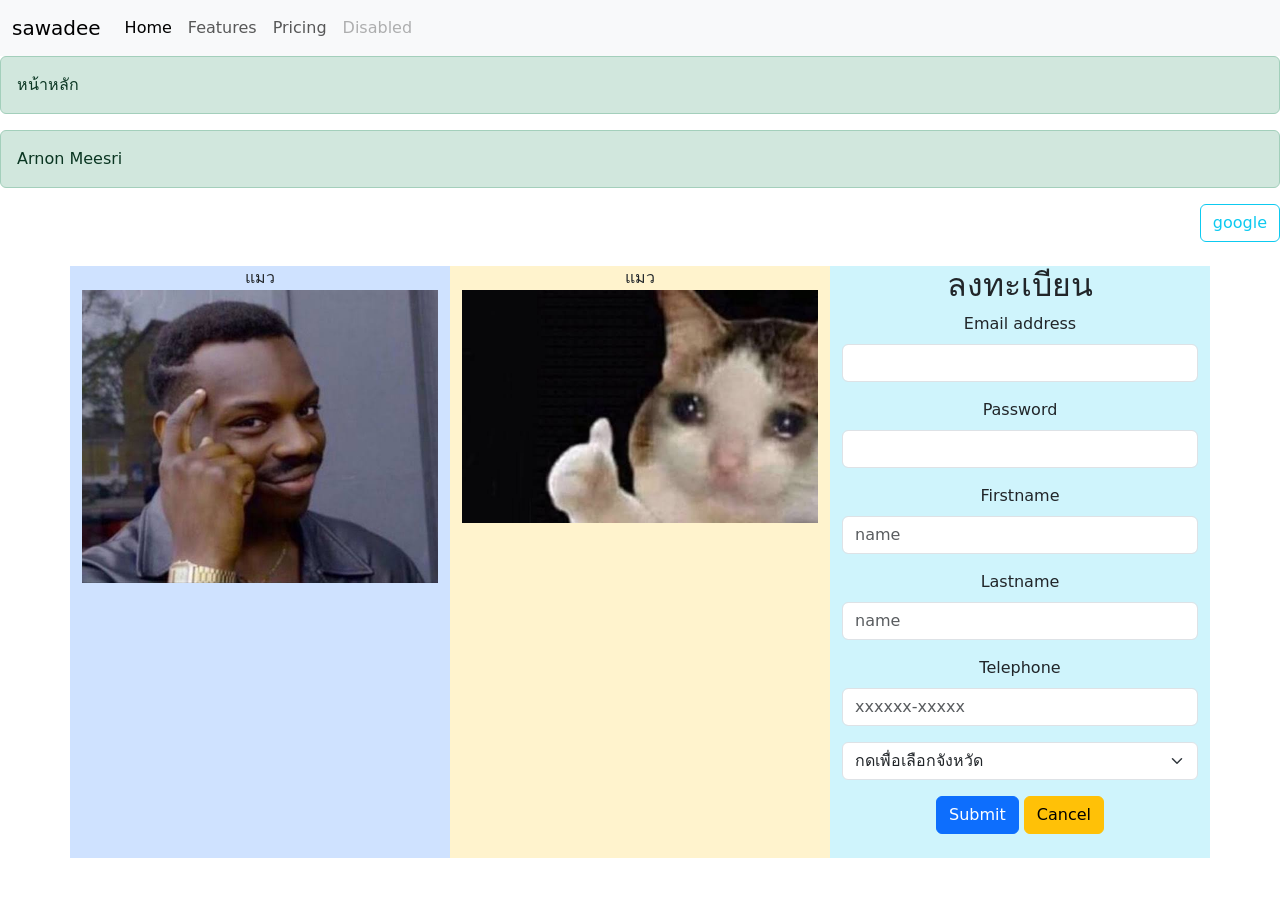
==== web_bootstrap/index1.html @ a933f7f7 "Initial commit" ====
<!DOCTYPE html>
<html lang="en">
<head>
    <meta charset="UTF-8">
    <meta name="viewport" content="width=device-width, initial-scale=1.0">
    <title>หน้าหลัก</title>
    <link href="https://cdn.jsdelivr.net/npm/bootstrap@5.3.8/dist/css/bootstrap.min.css" rel="stylesheet" integrity="sha384-sRIl4kxILFvY47J16cr9ZwB07vP4J8+LH7qKQnuqkuIAvNWLzeN8tE5YBujZqJLB" crossorigin="anonymous">
</head>
<body>

    <!---menu-->
    <div id="menu-container"></div>
    
    <!---content-->
    <div class="alert alert-success" role="alert">หน้าหลัก</div>
    <div class="alert alert-success" role="alert">Arnon Meesri</div>

    <div class="mb-4 text-end">
        <a class="btn btn-outline-info" href="https://www.google.com/">google</a>
    </div>

    <div class="container text-center">
        <div class="row">
          <div class="col-sm-4 bg-primary-subtle">
            แมว
            <img src="/web_bootstrap/img/500iq.jpg" width="100%">
          </div>

          <div class="col-sm-4 bg-warning-subtle">
            แมว
            <img src="cat1.jpg" width="100%">
          </div>
          
          <div class="col-sm-4 bg-info-subtle">
            <h2>ลงทะเบียน</h2>
            <form>
                <div class="mb-3">
                  <label for="E-mail1" class="form-label">Email address</label>
                  <input type="email" class="form-control" id="E-mail1">
                </div>

                <div class="mb-3">
                  <label for="pw" class="form-label">Password</label>
                  <input type="password" class="form-control" id="pw">
                </div>

                <div class="mb-3">
                    <label for="Fristname" class="form-label">Firstname</label>
                    <input type="text" class="form-control" id="Fristname" required placeholder="name">
                </div>

                <div class="mb-3">
                    <label for="Lastname" class="form-label">Lastname</label>
                    <input type="text" class="form-control" id="Lastname" required placeholder="name">
                </div>

                <div class="mb-3">
                    <label for="Telephone" class="form-label">Telephone</label>
                    <input type="text" class="form-control" id="Telephone" required placeholder="xxxxxx-xxxxx">
                </div>

                <div class="mb-3">
                    <select class="form-select" aria-label="Default select example">
                        <option selected>กดเพื่อเลือกจังหวัด</option>
                        <option value="Rayong">Rayong</option>
                        <option value="choburi">chonburi</option>
                        <option value="Pattaya">Pattaya</option>
                    </select>
                </div>

                <div class="mb-4 text-center">
                    <button type="submit" class="btn btn-primary">Submit</button>
                    <button type="reset" class="btn btn-warning">Cancel</button>
                </div>
            </form>
          </div> 
        </div>
    </div>

    <!-- ย้าย Script เข้ามาไว้ก่อนปิด body -->
    <script src="https://cdn.jsdelivr.net/npm/bootstrap@5.3.8/dist/js/bootstrap.bundle.min.js" integrity="sha384-FKyoEForCGlyvwx9Hj09JcYn3nv7wiPVlz7YYwJrWVcXK/BmnVDxM+D2scQbITxI" crossorigin="anonymous"></script>
    <script src="/web_bootstrap/menu.js" > </script>
</body>
</html>
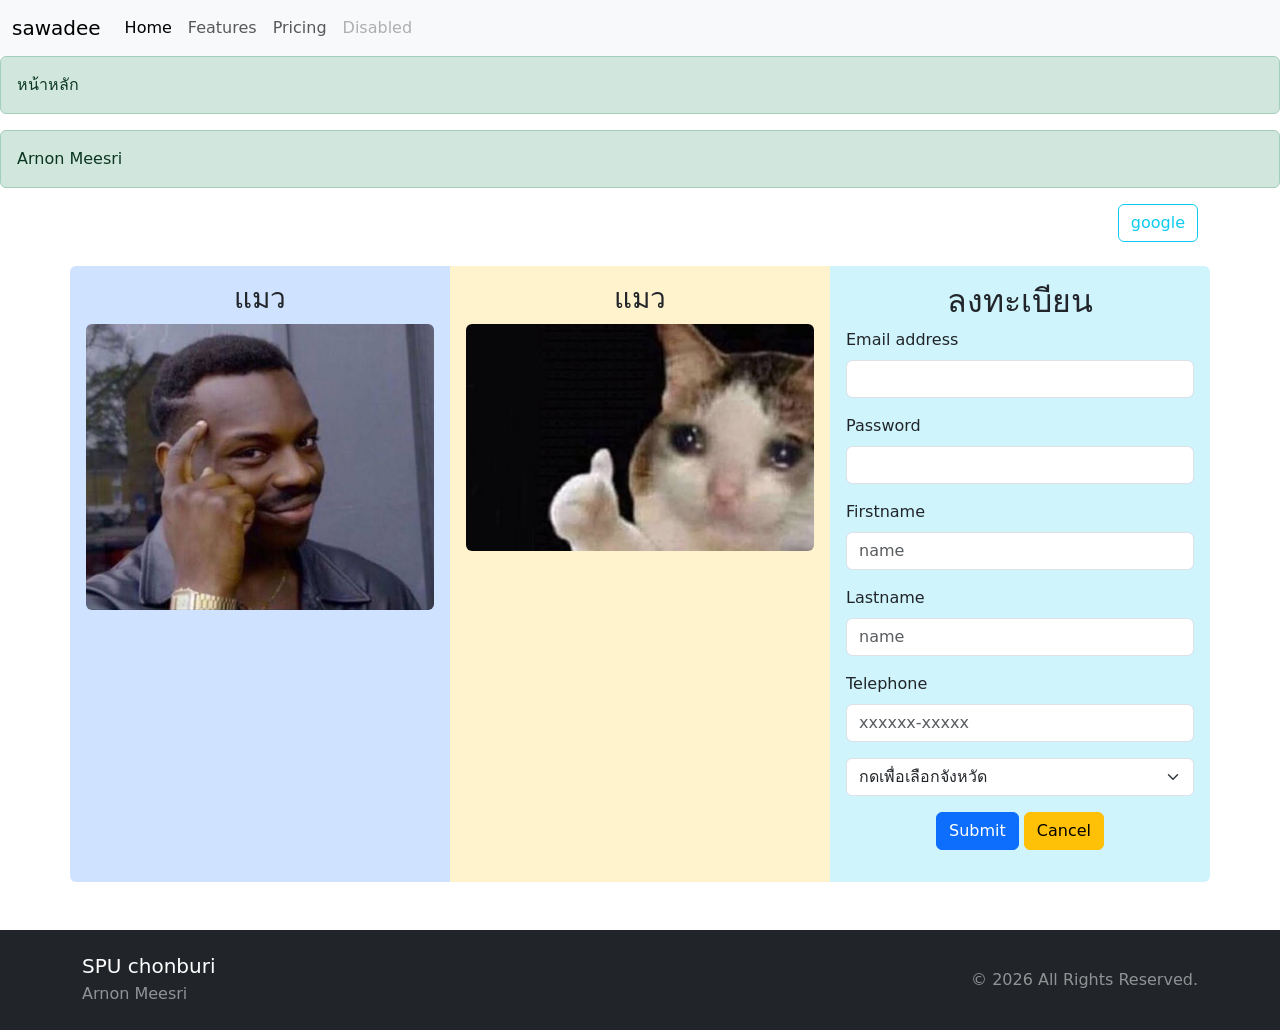
==== commit c6a953e7: "Initial commit - Add website homepage and product grid" ====
--- a/web_bootstrap/index1.html
+++ b/web_bootstrap/index1.html
@@ -6,7 +6,7 @@
     <title>หน้าหลัก</title>
     <link href="https://cdn.jsdelivr.net/npm/bootstrap@5.3.8/dist/css/bootstrap.min.css" rel="stylesheet" integrity="sha384-sRIl4kxILFvY47J16cr9ZwB07vP4J8+LH7qKQnuqkuIAvNWLzeN8tE5YBujZqJLB" crossorigin="anonymous">
 </head>
-<body>
+<body class="d-flex flex-column min-vh-100">
 
     <!---menu-->
     <div id="menu-container"></div>
@@ -15,60 +15,60 @@
     <div class="alert alert-success" role="alert">หน้าหลัก</div>
     <div class="alert alert-success" role="alert">Arnon Meesri</div>
 
-    <div class="mb-4 text-end">
+    <div class="mb-4 text-end container">
         <a class="btn btn-outline-info" href="https://www.google.com/">google</a>
     </div>
 
-    <div class="container text-center">
+    <div class="container text-center mb-5">
         <div class="row">
-          <div class="col-sm-4 bg-primary-subtle">
-            แมว
-            <img src="/web_bootstrap/img/500iq.jpg" width="100%">
+          <div class="col-sm-4 bg-primary-subtle p-3 rounded-start">
+            <h3>แมว</h3>
+            <img src="/web_bootstrap/img/500iq.jpg" class="img-fluid rounded" alt="แมว 1">
           </div>
 
-          <div class="col-sm-4 bg-warning-subtle">
-            แมว
-            <img src="cat1.jpg" width="100%">
+          <div class="col-sm-4 bg-warning-subtle p-3">
+            <h3>แมว</h3>
+            <img src="cat1.jpg" class="img-fluid rounded" alt="แมว 2">
           </div>
           
-          <div class="col-sm-4 bg-info-subtle">
+          <div class="col-sm-4 bg-info-subtle p-3 rounded-end">
             <h2>ลงทะเบียน</h2>
             <form>
-                <div class="mb-3">
+                <div class="mb-3 text-start">
                   <label for="E-mail1" class="form-label">Email address</label>
                   <input type="email" class="form-control" id="E-mail1">
                 </div>
 
-                <div class="mb-3">
+                <div class="mb-3 text-start">
                   <label for="pw" class="form-label">Password</label>
                   <input type="password" class="form-control" id="pw">
                 </div>
 
-                <div class="mb-3">
+                <div class="mb-3 text-start">
                     <label for="Fristname" class="form-label">Firstname</label>
                     <input type="text" class="form-control" id="Fristname" required placeholder="name">
                 </div>
 
-                <div class="mb-3">
+                <div class="mb-3 text-start">
                     <label for="Lastname" class="form-label">Lastname</label>
                     <input type="text" class="form-control" id="Lastname" required placeholder="name">
                 </div>
 
-                <div class="mb-3">
+                <div class="mb-3 text-start">
                     <label for="Telephone" class="form-label">Telephone</label>
                     <input type="text" class="form-control" id="Telephone" required placeholder="xxxxxx-xxxxx">
                 </div>
 
-                <div class="mb-3">
+                <div class="mb-3 text-start">
                     <select class="form-select" aria-label="Default select example">
                         <option selected>กดเพื่อเลือกจังหวัด</option>
                         <option value="Rayong">Rayong</option>
-                        <option value="choburi">chonburi</option>
+                        <option value="chonburi">Chonburi</option>
                         <option value="Pattaya">Pattaya</option>
                     </select>
                 </div>
 
-                <div class="mb-4 text-center">
+                <div class="mb-3 text-center">
                     <button type="submit" class="btn btn-primary">Submit</button>
                     <button type="reset" class="btn btn-warning">Cancel</button>
                 </div>
@@ -77,8 +77,25 @@
         </div>
     </div>
 
-    <!-- ย้าย Script เข้ามาไว้ก่อนปิด body -->
+    <!-- ========================================== -->
+    <!-- ส่วน Footer (ด้านล่างสุด) -->
+    <!-- ========================================== -->
+    <footer class="bg-dark text-white mt-auto py-4">
+        <div class="container">
+            <div class="row align-items-center">
+                <div class="col-md-6 text-center text-md-start mb-2 mb-md-0">
+                    <h5 class="mb-1">SPU chonburi</h5>
+                    <p class="mb-0 text-white-50">Arnon Meesri</p>
+                </div>
+                <div class="col-md-6 text-center text-md-end">
+                    <p class="mb-0 text-white-50">&copy; 2026 All Rights Reserved.</p>
+                </div>
+            </div>
+        </div>
+    </footer>
+
+    <!-- Script สำหรับ Bootstrap และ Menu -->
     <script src="https://cdn.jsdelivr.net/npm/bootstrap@5.3.8/dist/js/bootstrap.bundle.min.js" integrity="sha384-FKyoEForCGlyvwx9Hj09JcYn3nv7wiPVlz7YYwJrWVcXK/BmnVDxM+D2scQbITxI" crossorigin="anonymous"></script>
-    <script src="/web_bootstrap/menu.js" > </script>
+    <script src="/web_bootstrap/menu.js"></script>
 </body>
 </html>
